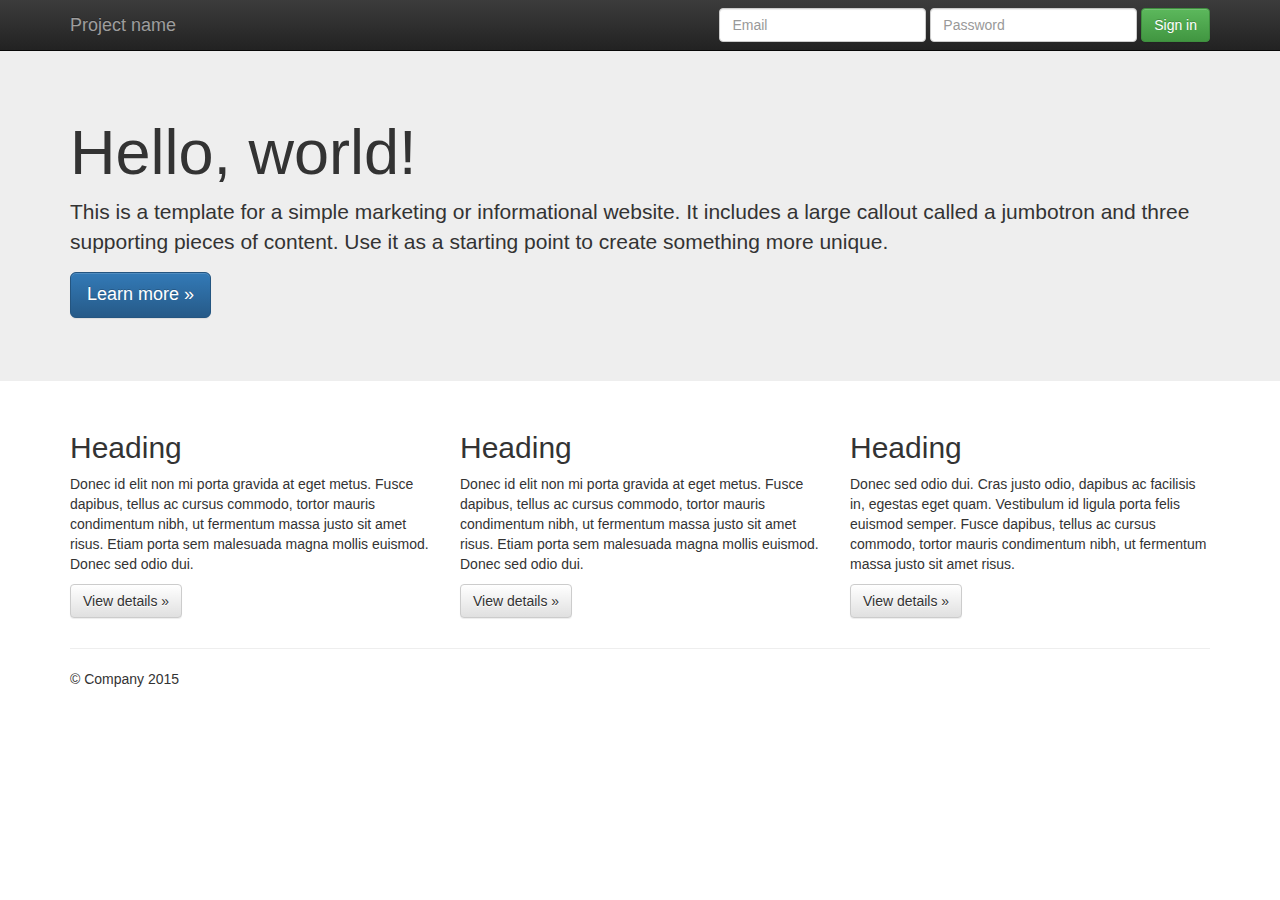
==== index.html @ 3c91d582 "Initialized the blog application" ====
<!doctype html>
<!--[if lt IE 7]>      <html class="no-js lt-ie9 lt-ie8 lt-ie7" lang=""> <![endif]-->
<!--[if IE 7]>         <html class="no-js lt-ie9 lt-ie8" lang=""> <![endif]-->
<!--[if IE 8]>         <html class="no-js lt-ie9" lang=""> <![endif]-->
<!--[if gt IE 8]><!--> <html class="no-js" lang=""> <!--<![endif]-->
    <head>
        <meta charset="utf-8">
        <meta http-equiv="X-UA-Compatible" content="IE=edge,chrome=1">
        <title></title>
        <meta name="description" content="">
        <meta name="viewport" content="width=device-width, initial-scale=1">
        <link rel="apple-touch-icon" href="apple-touch-icon.png">

        <link rel="stylesheet" href="css/bootstrap.min.css">
        <style>
            body {
                padding-top: 50px;
                padding-bottom: 20px;
            }
        </style>
        <link rel="stylesheet" href="css/bootstrap-theme.min.css">
        <link rel="stylesheet" href="css/main.css">

        <script src="js/vendor/modernizr-2.8.3-respond-1.4.2.min.js"></script>
    </head>
    <body>
        <!--[if lt IE 8]>
            <p class="browserupgrade">You are using an <strong>outdated</strong> browser. Please <a href="http://browsehappy.com/">upgrade your browser</a> to improve your experience.</p>
        <![endif]-->
    <nav class="navbar navbar-inverse navbar-fixed-top" role="navigation">
      <div class="container">
        <div class="navbar-header">
          <button type="button" class="navbar-toggle collapsed" data-toggle="collapse" data-target="#navbar" aria-expanded="false" aria-controls="navbar">
            <span class="sr-only">Toggle navigation</span>
            <span class="icon-bar"></span>
            <span class="icon-bar"></span>
            <span class="icon-bar"></span>
          </button>
          <a class="navbar-brand" href="#">Project name</a>
        </div>
        <div id="navbar" class="navbar-collapse collapse">
          <form class="navbar-form navbar-right" role="form">
            <div class="form-group">
              <input type="text" placeholder="Email" class="form-control">
            </div>
            <div class="form-group">
              <input type="password" placeholder="Password" class="form-control">
            </div>
            <button type="submit" class="btn btn-success">Sign in</button>
          </form>
        </div><!--/.navbar-collapse -->
      </div>
    </nav>

    <!-- Main jumbotron for a primary marketing message or call to action -->
    <div class="jumbotron">
      <div class="container">
        <h1>Hello, world!</h1>
        <p>This is a template for a simple marketing or informational website. It includes a large callout called a jumbotron and three supporting pieces of content. Use it as a starting point to create something more unique.</p>
        <p><a class="btn btn-primary btn-lg" href="#" role="button">Learn more &raquo;</a></p>
      </div>
    </div>

    <div class="container">
      <!-- Example row of columns -->
      <div class="row">
        <div class="col-md-4">
          <h2>Heading</h2>
          <p>Donec id elit non mi porta gravida at eget metus. Fusce dapibus, tellus ac cursus commodo, tortor mauris condimentum nibh, ut fermentum massa justo sit amet risus. Etiam porta sem malesuada magna mollis euismod. Donec sed odio dui. </p>
          <p><a class="btn btn-default" href="#" role="button">View details &raquo;</a></p>
        </div>
        <div class="col-md-4">
          <h2>Heading</h2>
          <p>Donec id elit non mi porta gravida at eget metus. Fusce dapibus, tellus ac cursus commodo, tortor mauris condimentum nibh, ut fermentum massa justo sit amet risus. Etiam porta sem malesuada magna mollis euismod. Donec sed odio dui. </p>
          <p><a class="btn btn-default" href="#" role="button">View details &raquo;</a></p>
       </div>
        <div class="col-md-4">
          <h2>Heading</h2>
          <p>Donec sed odio dui. Cras justo odio, dapibus ac facilisis in, egestas eget quam. Vestibulum id ligula porta felis euismod semper. Fusce dapibus, tellus ac cursus commodo, tortor mauris condimentum nibh, ut fermentum massa justo sit amet risus.</p>
          <p><a class="btn btn-default" href="#" role="button">View details &raquo;</a></p>
        </div>
      </div>

      <hr>

      <footer>
        <p>&copy; Company 2015</p>
      </footer>
    </div> <!-- /container -->        <script src="//ajax.googleapis.com/ajax/libs/jquery/1.11.2/jquery.min.js"></script>
        <script>window.jQuery || document.write('<script src="js/vendor/jquery-1.11.2.min.js"><\/script>')</script>

        <script src="js/vendor/bootstrap.min.js"></script>

        <script src="js/main.js"></script>

        <!-- Google Analytics: change UA-XXXXX-X to be your site's ID. -->
        <script>
            (function(b,o,i,l,e,r){b.GoogleAnalyticsObject=l;b[l]||(b[l]=
            function(){(b[l].q=b[l].q||[]).push(arguments)});b[l].l=+new Date;
            e=o.createElement(i);r=o.getElementsByTagName(i)[0];
            e.src='//www.google-analytics.com/analytics.js';
            r.parentNode.insertBefore(e,r)}(window,document,'script','ga'));
            ga('create','UA-XXXXX-X','auto');ga('send','pageview');
        </script>
    </body>
</html>
---- css/main.css ----
/* ==========================================================================
   Author's custom styles
   ========================================================================== */
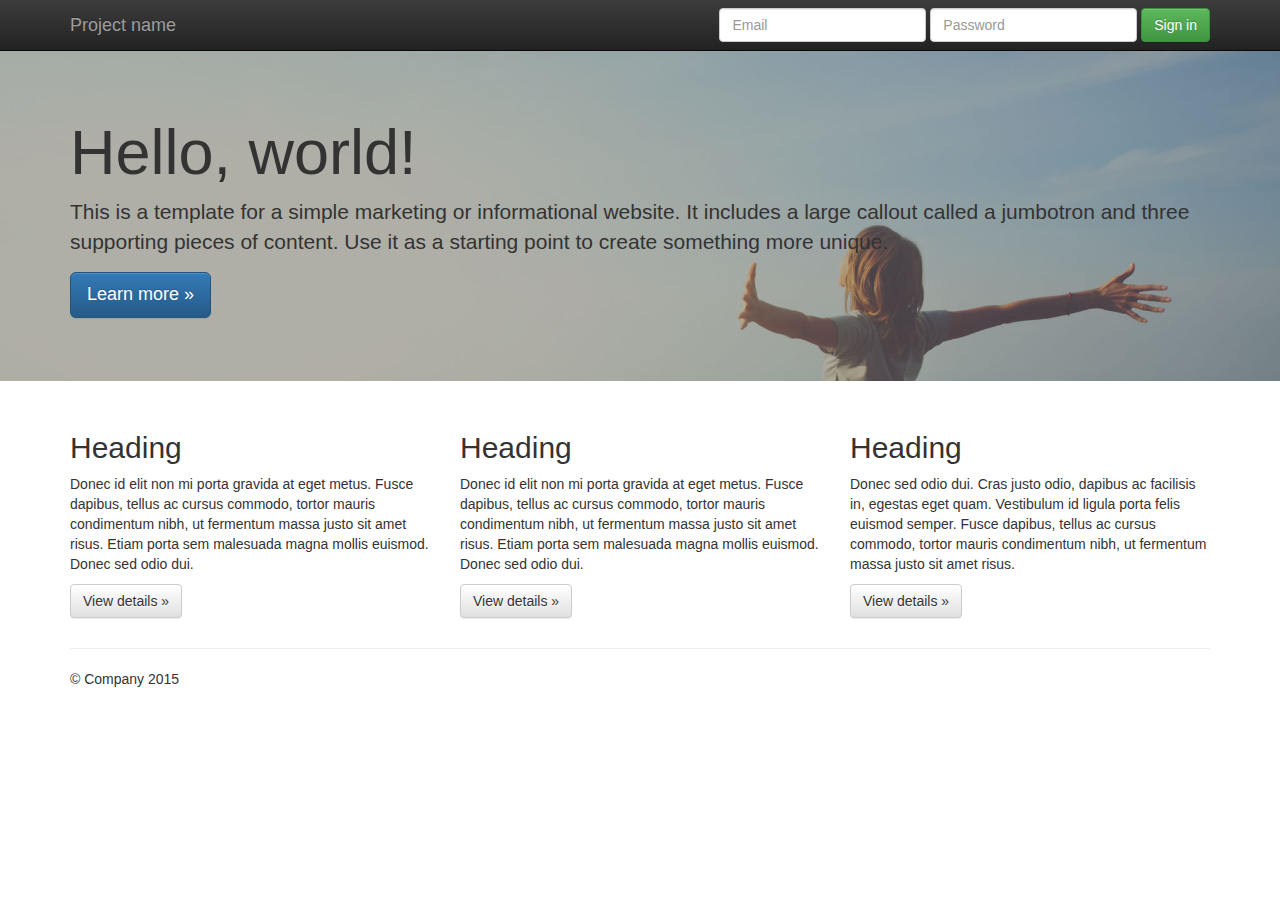
==== commit ee145dff: "Adding backgound cover for the jumbotron" ====
--- a/index.html
+++ b/index.html
@@ -3,104 +3,91 @@
 <!--[if IE 7]>         <html class="no-js lt-ie9 lt-ie8" lang=""> <![endif]-->
 <!--[if IE 8]>         <html class="no-js lt-ie9" lang=""> <![endif]-->
 <!--[if gt IE 8]><!--> <html class="no-js" lang=""> <!--<![endif]-->
-    <head>
-        <meta charset="utf-8">
-        <meta http-equiv="X-UA-Compatible" content="IE=edge,chrome=1">
-        <title></title>
-        <meta name="description" content="">
-        <meta name="viewport" content="width=device-width, initial-scale=1">
-        <link rel="apple-touch-icon" href="apple-touch-icon.png">
+  <head>
+      <meta charset="utf-8">
+      <meta http-equiv="X-UA-Compatible" content="IE=edge,chrome=1">
+      <title></title>
+      <meta name="description" content="">
+      <meta name="viewport" content="width=device-width, initial-scale=1">
+      <link rel="apple-touch-icon" href="apple-touch-icon.png">
 
-        <link rel="stylesheet" href="css/bootstrap.min.css">
-        <style>
-            body {
-                padding-top: 50px;
-                padding-bottom: 20px;
-            }
-        </style>
-        <link rel="stylesheet" href="css/bootstrap-theme.min.css">
-        <link rel="stylesheet" href="css/main.css">
+      <link rel="stylesheet" href="css/bootstrap.min.css">
+      <link rel="stylesheet" href="css/bootstrap-theme.min.css">
+      <link rel="stylesheet" href="css/main.css">
+      <link rel="stylesheet" href="css/base.css">
 
-        <script src="js/vendor/modernizr-2.8.3-respond-1.4.2.min.js"></script>
-    </head>
-    <body>
-        <!--[if lt IE 8]>
-            <p class="browserupgrade">You are using an <strong>outdated</strong> browser. Please <a href="http://browsehappy.com/">upgrade your browser</a> to improve your experience.</p>
-        <![endif]-->
-    <nav class="navbar navbar-inverse navbar-fixed-top" role="navigation">
-      <div class="container">
-        <div class="navbar-header">
-          <button type="button" class="navbar-toggle collapsed" data-toggle="collapse" data-target="#navbar" aria-expanded="false" aria-controls="navbar">
-            <span class="sr-only">Toggle navigation</span>
-            <span class="icon-bar"></span>
-            <span class="icon-bar"></span>
-            <span class="icon-bar"></span>
-          </button>
-          <a class="navbar-brand" href="#">Project name</a>
-        </div>
-        <div id="navbar" class="navbar-collapse collapse">
-          <form class="navbar-form navbar-right" role="form">
-            <div class="form-group">
-              <input type="text" placeholder="Email" class="form-control">
-            </div>
-            <div class="form-group">
-              <input type="password" placeholder="Password" class="form-control">
-            </div>
-            <button type="submit" class="btn btn-success">Sign in</button>
-          </form>
-        </div><!--/.navbar-collapse -->
+      <script src="js/vendor/modernizr-2.8.3-respond-1.4.2.min.js"></script>
+  </head>
+  <body>
+      <!--[if lt IE 8]>
+          <p class="browserupgrade">You are using an <strong>outdated</strong> browser. Please <a href="http://browsehappy.com/">upgrade your browser</a> to improve your experience.</p>
+      <![endif]-->
+
+  <!-- Main jumbotron for a primary marketing message or call to action -->
+  <div class="jumbotron">
+    <div class="container">
+      <h1>Hello, world!</h1>
+      <p>This is a template for a simple marketing or informational website. It includes a large callout called a jumbotron and three supporting pieces of content. Use it as a starting point to create something more unique.</p>
+      <p><a class="btn btn-primary btn-lg" href="#" role="button">Learn more &raquo;</a></p>
+    </div>
+  </div>    
+
+  <nav class="navbar navbar-inverse navbar-fixed-top" role="navigation">
+    <div class="container">
+      <div class="navbar-header">
+        <button type="button" class="navbar-toggle collapsed" data-toggle="collapse" data-target="#navbar" aria-expanded="false" aria-controls="navbar">
+          <span class="sr-only">Toggle navigation</span>
+          <span class="icon-bar">HERE</span>
+          <span class="icon-bar"></span>
+          <span class="icon-bar"></span>
+        </button>
+        <a class="navbar-brand" href="#">Project name</a>
       </div>
-    </nav>
+      <div id="navbar" class="navbar-collapse collapse">
+        <form class="navbar-form navbar-right" role="form">
+          <div class="form-group">
+            <input type="text" placeholder="Email" class="form-control">
+          </div>
+          <div class="form-group">
+            <input type="password" placeholder="Password" class="form-control">
+          </div>
+          <button type="submit" class="btn btn-success">Sign in</button>
+        </form>
+      </div><!--/.navbar-collapse -->
+    </div>
+  </nav>
 
-    <!-- Main jumbotron for a primary marketing message or call to action -->
-    <div class="jumbotron">
-      <div class="container">
-        <h1>Hello, world!</h1>
-        <p>This is a template for a simple marketing or informational website. It includes a large callout called a jumbotron and three supporting pieces of content. Use it as a starting point to create something more unique.</p>
-        <p><a class="btn btn-primary btn-lg" href="#" role="button">Learn more &raquo;</a></p>
+  <div class="container">
+    <!-- Example row of columns -->
+    <div class="row">
+      <div class="col-md-4">
+        <h2>Heading</h2>
+        <p>Donec id elit non mi porta gravida at eget metus. Fusce dapibus, tellus ac cursus commodo, tortor mauris condimentum nibh, ut fermentum massa justo sit amet risus. Etiam porta sem malesuada magna mollis euismod. Donec sed odio dui. </p>
+        <p><a class="btn btn-default" href="#" role="button">View details &raquo;</a></p>
+      </div>
+      <div class="col-md-4">
+        <h2>Heading</h2>
+        <p>Donec id elit non mi porta gravida at eget metus. Fusce dapibus, tellus ac cursus commodo, tortor mauris condimentum nibh, ut fermentum massa justo sit amet risus. Etiam porta sem malesuada magna mollis euismod. Donec sed odio dui. </p>
+        <p><a class="btn btn-default" href="#" role="button">View details &raquo;</a></p>
+     </div>
+      <div class="col-md-4">
+        <h2>Heading</h2>
+        <p>Donec sed odio dui. Cras justo odio, dapibus ac facilisis in, egestas eget quam. Vestibulum id ligula porta felis euismod semper. Fusce dapibus, tellus ac cursus commodo, tortor mauris condimentum nibh, ut fermentum massa justo sit amet risus.</p>
+        <p><a class="btn btn-default" href="#" role="button">View details &raquo;</a></p>
       </div>
     </div>
 
-    <div class="container">
-      <!-- Example row of columns -->
-      <div class="row">
-        <div class="col-md-4">
-          <h2>Heading</h2>
-          <p>Donec id elit non mi porta gravida at eget metus. Fusce dapibus, tellus ac cursus commodo, tortor mauris condimentum nibh, ut fermentum massa justo sit amet risus. Etiam porta sem malesuada magna mollis euismod. Donec sed odio dui. </p>
-          <p><a class="btn btn-default" href="#" role="button">View details &raquo;</a></p>
-        </div>
-        <div class="col-md-4">
-          <h2>Heading</h2>
-          <p>Donec id elit non mi porta gravida at eget metus. Fusce dapibus, tellus ac cursus commodo, tortor mauris condimentum nibh, ut fermentum massa justo sit amet risus. Etiam porta sem malesuada magna mollis euismod. Donec sed odio dui. </p>
-          <p><a class="btn btn-default" href="#" role="button">View details &raquo;</a></p>
-       </div>
-        <div class="col-md-4">
-          <h2>Heading</h2>
-          <p>Donec sed odio dui. Cras justo odio, dapibus ac facilisis in, egestas eget quam. Vestibulum id ligula porta felis euismod semper. Fusce dapibus, tellus ac cursus commodo, tortor mauris condimentum nibh, ut fermentum massa justo sit amet risus.</p>
-          <p><a class="btn btn-default" href="#" role="button">View details &raquo;</a></p>
-        </div>
-      </div>
+    <hr>
 
-      <hr>
+    <footer>
+      <p>&copy; Company 2015</p>
+    </footer>
+  </div> <!-- /container -->    
 
-      <footer>
-        <p>&copy; Company 2015</p>
-      </footer>
-    </div> <!-- /container -->        <script src="//ajax.googleapis.com/ajax/libs/jquery/1.11.2/jquery.min.js"></script>
-        <script>window.jQuery || document.write('<script src="js/vendor/jquery-1.11.2.min.js"><\/script>')</script>
+  <script src="//ajax.googleapis.com/ajax/libs/jquery/1.11.2/jquery.min.js"></script>
+  <script>window.jQuery || document.write('<script src="js/vendor/jquery-1.11.2.min.js"><\/script>')</script>
+  <script src="js/vendor/bootstrap.min.js"></script>
+  <script src="js/main.js"></script>
 
-        <script src="js/vendor/bootstrap.min.js"></script>
-
-        <script src="js/main.js"></script>
-
-        <!-- Google Analytics: change UA-XXXXX-X to be your site's ID. -->
-        <script>
-            (function(b,o,i,l,e,r){b.GoogleAnalyticsObject=l;b[l]||(b[l]=
-            function(){(b[l].q=b[l].q||[]).push(arguments)});b[l].l=+new Date;
-            e=o.createElement(i);r=o.getElementsByTagName(i)[0];
-            e.src='//www.google-analytics.com/analytics.js';
-            r.parentNode.insertBefore(e,r)}(window,document,'script','ga'));
-            ga('create','UA-XXXXX-X','auto');ga('send','pageview');
-        </script>
-    </body>
+  </body>
 </html>
--- a/css/main.css
+++ b/css/main.css
@@ -3,6 +3,11 @@
 /* ==========================================================================
    Author's custom styles
    ========================================================================== */
+
+.jumbotron {
+	background-image: url('../img/jumbotron-bg.jpg');
+	background-size: cover;
+}
 
 
 
@@ -18,5 +23,3 @@
 
 
 
-
-
--- a/css/base.css
+++ b/css/base.css
@@ -0,0 +1,4 @@
+body {
+  padding-top: 50px;
+  padding-bottom: 20px;
+}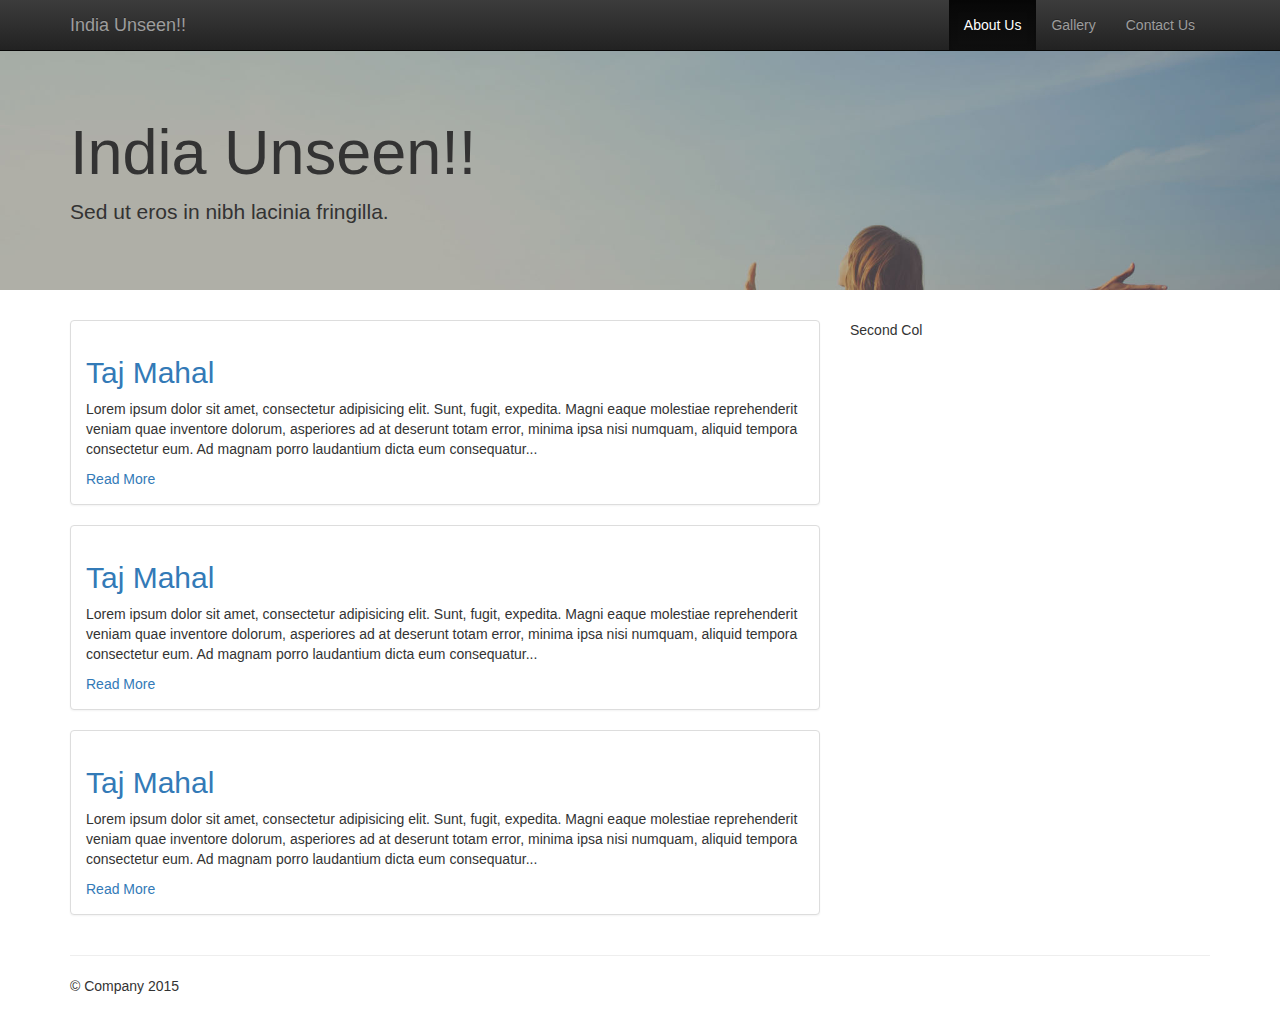
==== commit f25b58e1: "Adding Articles" ====
--- a/index.html
+++ b/index.html
@@ -5,8 +5,8 @@
 <!--[if gt IE 8]><!--> <html class="no-js" lang=""> <!--<![endif]-->
   <head>
       <meta charset="utf-8">
-      <meta http-equiv="X-UA-Compatible" content="IE=edge,chrome=1">
-      <title></title>
+      <meta http-equiv="X-UA-Compatible" content="IE=edge">
+      <title>India Unseen!!</title>
       <meta name="description" content="">
       <meta name="viewport" content="width=device-width, initial-scale=1">
       <link rel="apple-touch-icon" href="apple-touch-icon.png">
@@ -24,13 +24,14 @@
       <![endif]-->
 
   <!-- Main jumbotron for a primary marketing message or call to action -->
-  <div class="jumbotron">
-    <div class="container">
-      <h1>Hello, world!</h1>
-      <p>This is a template for a simple marketing or informational website. It includes a large callout called a jumbotron and three supporting pieces of content. Use it as a starting point to create something more unique.</p>
-      <p><a class="btn btn-primary btn-lg" href="#" role="button">Learn more &raquo;</a></p>
-    </div>
-  </div>    
+  <header>
+      <div class="jumbotron">
+        <div class="container">
+          <h1>India Unseen!!</h1>
+          <p>Sed ut eros in nibh lacinia fringilla.</p>
+        </div>
+      </div>  
+  </header>
 
   <nav class="navbar navbar-inverse navbar-fixed-top" role="navigation">
     <div class="container">
@@ -41,25 +42,29 @@
           <span class="icon-bar"></span>
           <span class="icon-bar"></span>
         </button>
-        <a class="navbar-brand" href="#">Project name</a>
+        <a class="navbar-brand" href="#">India Unseen!!</a>
       </div>
-      <div id="navbar" class="navbar-collapse collapse">
-        <form class="navbar-form navbar-right" role="form">
-          <div class="form-group">
-            <input type="text" placeholder="Email" class="form-control">
-          </div>
-          <div class="form-group">
-            <input type="password" placeholder="Password" class="form-control">
-          </div>
-          <button type="submit" class="btn btn-success">Sign in</button>
-        </form>
+      <div id="navbar" class="navbar-collapse collapse navbar-right">
+        <ul class="nav navbar-nav">
+          <li class="active"><a href="#">About Us <span class="sr-only">(current)</span></a></li>
+          <li><a href="#">Gallery</a></li>
+          <li><a href="#">Contact Us</a></li>
+        </ul>
       </div><!--/.navbar-collapse -->
     </div>
   </nav>
+<!--
+<form class="navbar-form navbar-right" role="form">
+          <div class="form-group">
+            <input type="text" placeholder="Email" class="form-control input-sm">
+          </div>
+          <div class="form-group">
+            <input type="password" placeholder="Password" class="form-control input-sm">
+          </div>
+          <button type="submit" class="btn btn-success btn-sm">Sign in</button>
+        </form>
 
-  <div class="container">
-    <!-- Example row of columns -->
-    <div class="row">
+        <div class="row">
       <div class="col-md-4">
         <h2>Heading</h2>
         <p>Donec id elit non mi porta gravida at eget metus. Fusce dapibus, tellus ac cursus commodo, tortor mauris condimentum nibh, ut fermentum massa justo sit amet risus. Etiam porta sem malesuada magna mollis euismod. Donec sed odio dui. </p>
@@ -76,6 +81,64 @@
         <p><a class="btn btn-default" href="#" role="button">View details &raquo;</a></p>
       </div>
     </div>
+-->
+
+  <div class="container">
+    <div class="row">
+      <div class="col-md-8">
+        <section>
+          <div class="panel panel-default">
+            <div class="panel-body">
+               <article>
+                <header>
+                  <h2>Taj Mahal</h2>
+                </header>
+                <div class="excerpt">
+                  <p>Lorem ipsum dolor sit amet, consectetur adipisicing elit. Sunt, fugit, expedita. Magni eaque molestiae reprehenderit veniam quae inventore dolorum, asperiores ad at deserunt totam error, minima ipsa nisi numquam, aliquid tempora consectetur eum. Ad magnam porro laudantium dicta eum consequatur...</p>
+                </div>
+                <footer>
+                  <a href="#">Read More</a>
+                </footer>
+              </article>
+            </div>
+          </div>
+          
+          <div class="panel panel-default">
+            <div class="panel-body">
+               <article>
+                <header>
+                  <h2>Taj Mahal</h2>
+                </header>
+                <div class="excerpt">
+                  <p>Lorem ipsum dolor sit amet, consectetur adipisicing elit. Sunt, fugit, expedita. Magni eaque molestiae reprehenderit veniam quae inventore dolorum, asperiores ad at deserunt totam error, minima ipsa nisi numquam, aliquid tempora consectetur eum. Ad magnam porro laudantium dicta eum consequatur...</p>
+                </div>
+                <footer>
+                  <a href="#">Read More</a>
+                </footer>
+              </article>
+            </div>
+          </div>
+          
+          <div class="panel panel-default">
+            <div class="panel-body">
+               <article>
+                <header>
+                  <h2>Taj Mahal</h2>
+                </header>
+                <div class="excerpt">
+                  <p>Lorem ipsum dolor sit amet, consectetur adipisicing elit. Sunt, fugit, expedita. Magni eaque molestiae reprehenderit veniam quae inventore dolorum, asperiores ad at deserunt totam error, minima ipsa nisi numquam, aliquid tempora consectetur eum. Ad magnam porro laudantium dicta eum consequatur...</p>
+                </div>
+                <footer>
+                  <a href="#">Read More</a>
+                </footer>
+              </article>
+            </div>
+          </div>
+        
+        </section>
+      </div>
+      <div class="col-md-4">Second Col</div>
+    </div>
 
     <hr>
 
--- a/css/main.css
+++ b/css/main.css
@@ -20,6 +20,3 @@
 
 
 
-
-
-
--- a/css/base.css
+++ b/css/base.css
@@ -1,4 +1,12 @@
 body {
   padding-top: 50px;
   padding-bottom: 20px;
+}
+
+h2 {
+	color: #337ab7;
+}
+
+a {
+	outline: none !important;
 }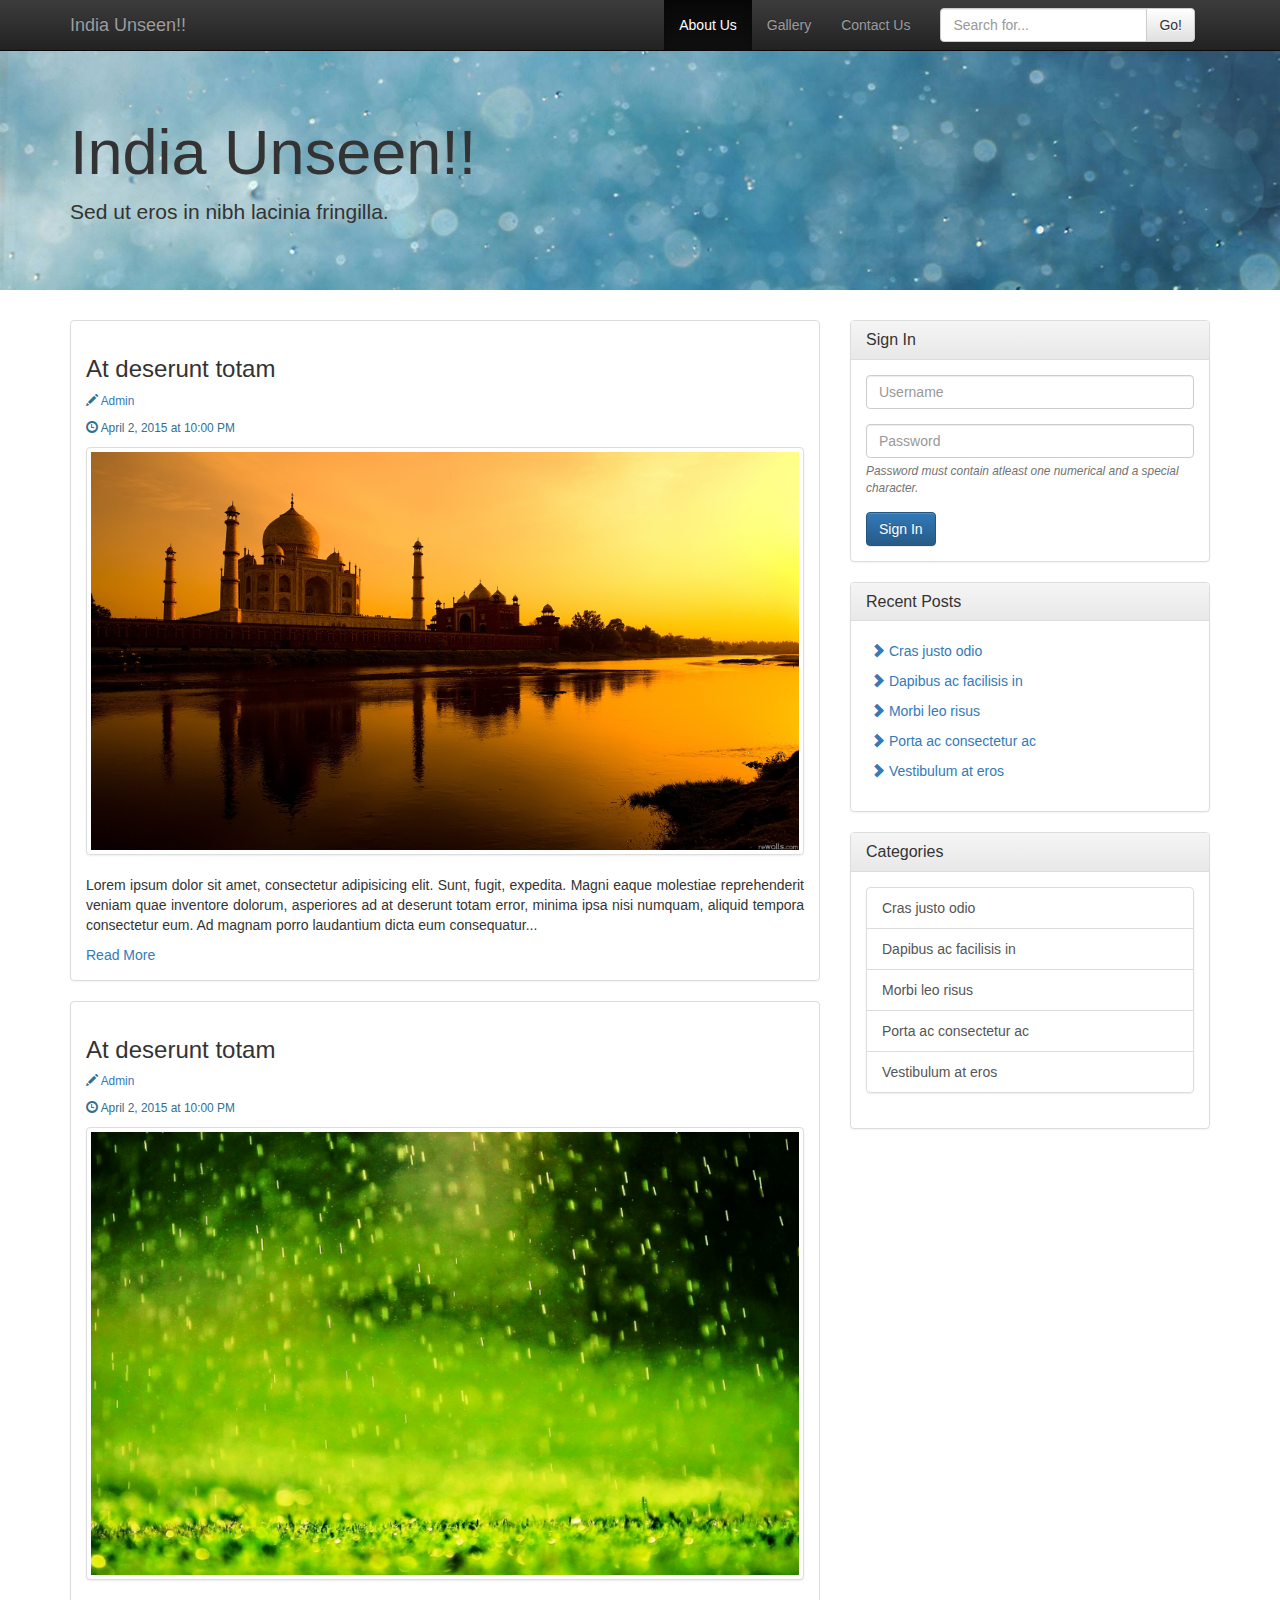
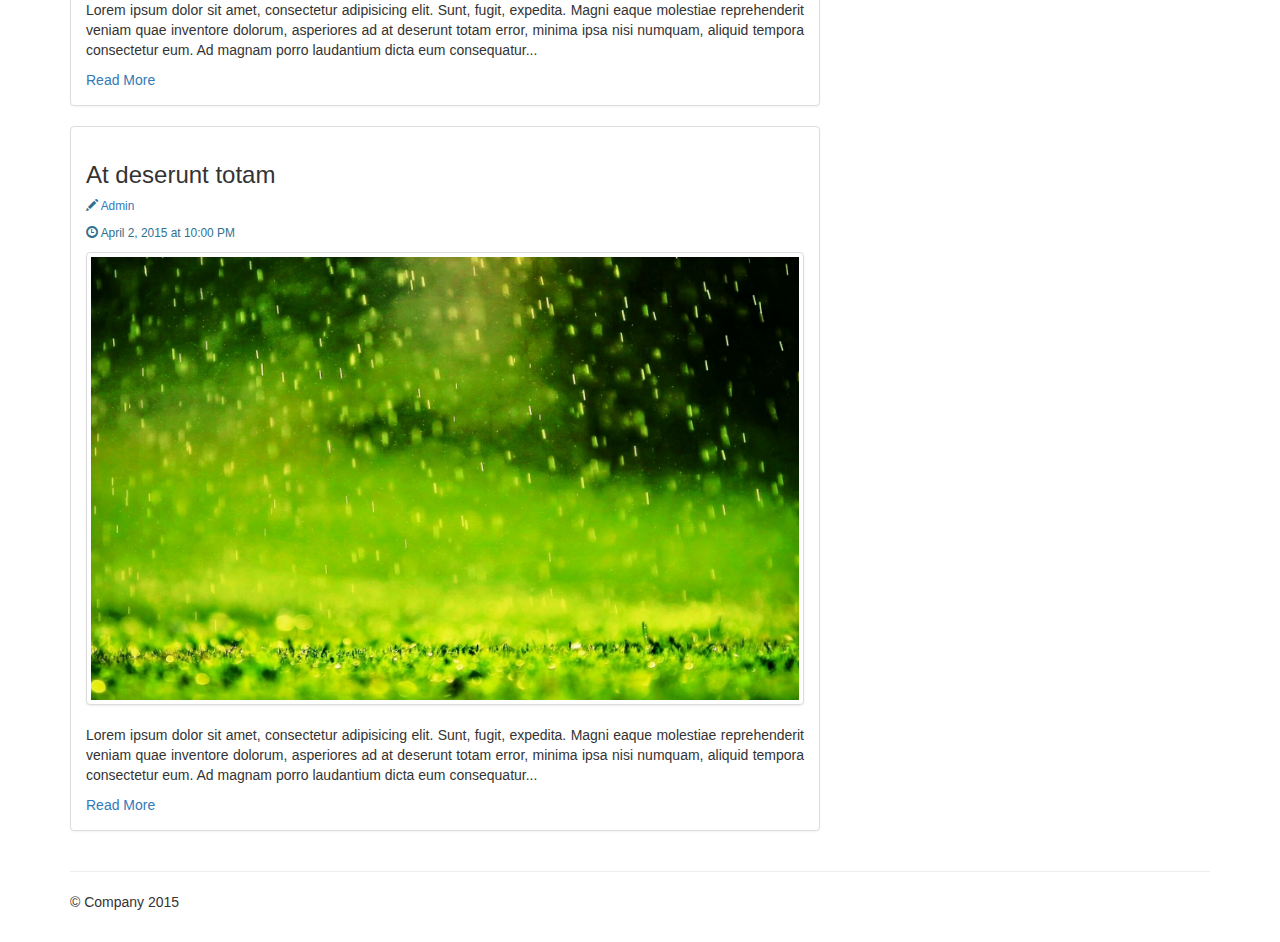
==== commit 801d367b: "Adding the Login Form" ====
--- a/index.html
+++ b/index.html
@@ -50,50 +50,35 @@
           <li><a href="#">Gallery</a></li>
           <li><a href="#">Contact Us</a></li>
         </ul>
+        <form class="navbar-form navbar-left" role="search">
+          <div class="input-group">
+            <input type="text" class="form-control" placeholder="Search for...">
+            <span class="input-group-btn">
+              <button class="btn btn-default" type="button">Go!</button>
+            </span>
+          </div>
+        </form>
       </div><!--/.navbar-collapse -->
     </div>
   </nav>
-<!--
-<form class="navbar-form navbar-right" role="form">
-          <div class="form-group">
-            <input type="text" placeholder="Email" class="form-control input-sm">
-          </div>
-          <div class="form-group">
-            <input type="password" placeholder="Password" class="form-control input-sm">
-          </div>
-          <button type="submit" class="btn btn-success btn-sm">Sign in</button>
-        </form>
-
-        <div class="row">
-      <div class="col-md-4">
-        <h2>Heading</h2>
-        <p>Donec id elit non mi porta gravida at eget metus. Fusce dapibus, tellus ac cursus commodo, tortor mauris condimentum nibh, ut fermentum massa justo sit amet risus. Etiam porta sem malesuada magna mollis euismod. Donec sed odio dui. </p>
-        <p><a class="btn btn-default" href="#" role="button">View details &raquo;</a></p>
-      </div>
-      <div class="col-md-4">
-        <h2>Heading</h2>
-        <p>Donec id elit non mi porta gravida at eget metus. Fusce dapibus, tellus ac cursus commodo, tortor mauris condimentum nibh, ut fermentum massa justo sit amet risus. Etiam porta sem malesuada magna mollis euismod. Donec sed odio dui. </p>
-        <p><a class="btn btn-default" href="#" role="button">View details &raquo;</a></p>
-     </div>
-      <div class="col-md-4">
-        <h2>Heading</h2>
-        <p>Donec sed odio dui. Cras justo odio, dapibus ac facilisis in, egestas eget quam. Vestibulum id ligula porta felis euismod semper. Fusce dapibus, tellus ac cursus commodo, tortor mauris condimentum nibh, ut fermentum massa justo sit amet risus.</p>
-        <p><a class="btn btn-default" href="#" role="button">View details &raquo;</a></p>
-      </div>
-    </div>
--->
 
   <div class="container">
     <div class="row">
       <div class="col-md-8">
         <section>
+
           <div class="panel panel-default">
             <div class="panel-body">
                <article>
                 <header>
-                  <h2>Taj Mahal</h2>
+                  <h3>At deserunt totam</h3>
+                  <p class="text-info small"><span class="glyphicon glyphicon-pencil"></span>  <a href="admin_listing.html">Admin</a></p>
+                  <p class="text-info small"><span class="glyphicon glyphicon-time"></span> April 2, 2015 at 10:00 PM</p>
                 </header>
-                <div class="excerpt">
+                <div class="thumbnail">
+                  <img src="img/taj-mahal.jpg" alt="At deserunt totam" />
+                </div>
+                <div class="excerpt text-justify">
                   <p>Lorem ipsum dolor sit amet, consectetur adipisicing elit. Sunt, fugit, expedita. Magni eaque molestiae reprehenderit veniam quae inventore dolorum, asperiores ad at deserunt totam error, minima ipsa nisi numquam, aliquid tempora consectetur eum. Ad magnam porro laudantium dicta eum consequatur...</p>
                 </div>
                 <footer>
@@ -107,9 +92,14 @@
             <div class="panel-body">
                <article>
                 <header>
-                  <h2>Taj Mahal</h2>
+                  <h3>At deserunt totam</h3>
+                  <p class="text-info small"><span class="glyphicon glyphicon-pencil"></span>  <a href="admin_listing.html">Admin</a></p>
+                  <p class="text-info small"><span class="glyphicon glyphicon-time"></span> April 2, 2015 at 10:00 PM</p>
                 </header>
-                <div class="excerpt">
+                <div class="thumbnail">
+                  <img src="img/green-bg.jpg" alt="At deserunt totam" />
+                </div>
+                <div class="excerpt text-justify">
                   <p>Lorem ipsum dolor sit amet, consectetur adipisicing elit. Sunt, fugit, expedita. Magni eaque molestiae reprehenderit veniam quae inventore dolorum, asperiores ad at deserunt totam error, minima ipsa nisi numquam, aliquid tempora consectetur eum. Ad magnam porro laudantium dicta eum consequatur...</p>
                 </div>
                 <footer>
@@ -123,9 +113,14 @@
             <div class="panel-body">
                <article>
                 <header>
-                  <h2>Taj Mahal</h2>
+                  <h3>At deserunt totam</h3>
+                  <p class="text-info small"><span class="glyphicon glyphicon-pencil"></span>  <a href="admin_listing.html">Admin</a></p>
+                  <p class="text-info small"><span class="glyphicon glyphicon-time"></span> April 2, 2015 at 10:00 PM</p>
                 </header>
-                <div class="excerpt">
+                <div class="thumbnail">
+                  <img src="img/green-bg.jpg" alt="At deserunt totam" />
+                </div>
+                <div class="excerpt text-justify">
                   <p>Lorem ipsum dolor sit amet, consectetur adipisicing elit. Sunt, fugit, expedita. Magni eaque molestiae reprehenderit veniam quae inventore dolorum, asperiores ad at deserunt totam error, minima ipsa nisi numquam, aliquid tempora consectetur eum. Ad magnam porro laudantium dicta eum consequatur...</p>
                 </div>
                 <footer>
@@ -137,8 +132,58 @@
         
         </section>
       </div>
-      <div class="col-md-4">Second Col</div>
-    </div>
+      <div class="col-md-4">
+
+        <div class="panel panel-default">
+          <div class="panel-heading">
+            <h3 class="panel-title">Sign In</h3>
+          </div>
+          <div class="panel-body">
+            <form action="#" class="" role="form">
+              <div class="form-group">
+                <input type="text" class="form-control" placeholder="Username">
+              </div> <!-- end form-group -->
+              <div class="form-group">
+                <input type="password" class="form-control" placeholder="Password">
+                <p class="help-block small"><em>Password must contain atleast one numerical and a special character.</em></p>
+              </div> <!-- end form-group -->
+              <button type="submit" class="btn btn-primary">Sign In</button>
+            </form>
+          </div>
+        </div>
+
+        <div class="panel panel-default">
+          <div class="panel-heading">
+            <h3 class="panel-title">Recent Posts</h3>
+          </div>
+          <div class="panel-body">
+            <ul class="list-unstyled">
+              <li class="list-item-padded"><a href="#" ><span class="glyphicon glyphicon-chevron-right"></span>   Cras justo odio</a></li>
+              <li class="list-item-padded"><a href="#" ><span class="glyphicon glyphicon-chevron-right"></span>   Dapibus ac facilisis in</a></li>
+              <li class="list-item-padded"><a href="#" ><span class="glyphicon glyphicon-chevron-right"></span>   Morbi leo risus</a></li>
+              <li class="list-item-padded"><a href="#" ><span class="glyphicon glyphicon-chevron-right"></span>   Porta ac consectetur ac</a></li>
+              <li class="list-item-padded"><a href="#" ><span class="glyphicon glyphicon-chevron-right"></span>   Vestibulum at eros</a></li>
+            </ul>
+          </div>
+        </div>
+
+        <div class="panel panel-default">
+          <div class="panel-heading">
+            <h3 class="panel-title">Categories</h3>
+          </div>
+          <div class="panel-body">
+            <div class="list-group">
+              <a href="#" class="list-group-item">Cras justo odio</a>
+              <a href="#" class="list-group-item">Dapibus ac facilisis in</a>
+              <a href="#" class="list-group-item">Morbi leo risus</a>
+              <a href="#" class="list-group-item">Porta ac consectetur ac</a>
+              <a href="#" class="list-group-item">Vestibulum at eros</a>
+            </div>
+          </div>
+        </div>
+
+      </div>
+    </div><!-- row -->
 
     <hr>
 
--- a/css/main.css
+++ b/css/main.css
@@ -5,8 +5,12 @@
    ========================================================================== */
 
 .jumbotron {
-	background-image: url('../img/jumbotron-bg.jpg');
+	background-image: url('../img/blue-bg.jpg');
 	background-size: cover;
+}
+
+.list-item-padded {
+	padding: 5px;
 }
 
 
@@ -18,5 +22,3 @@
 
 
 
-
-
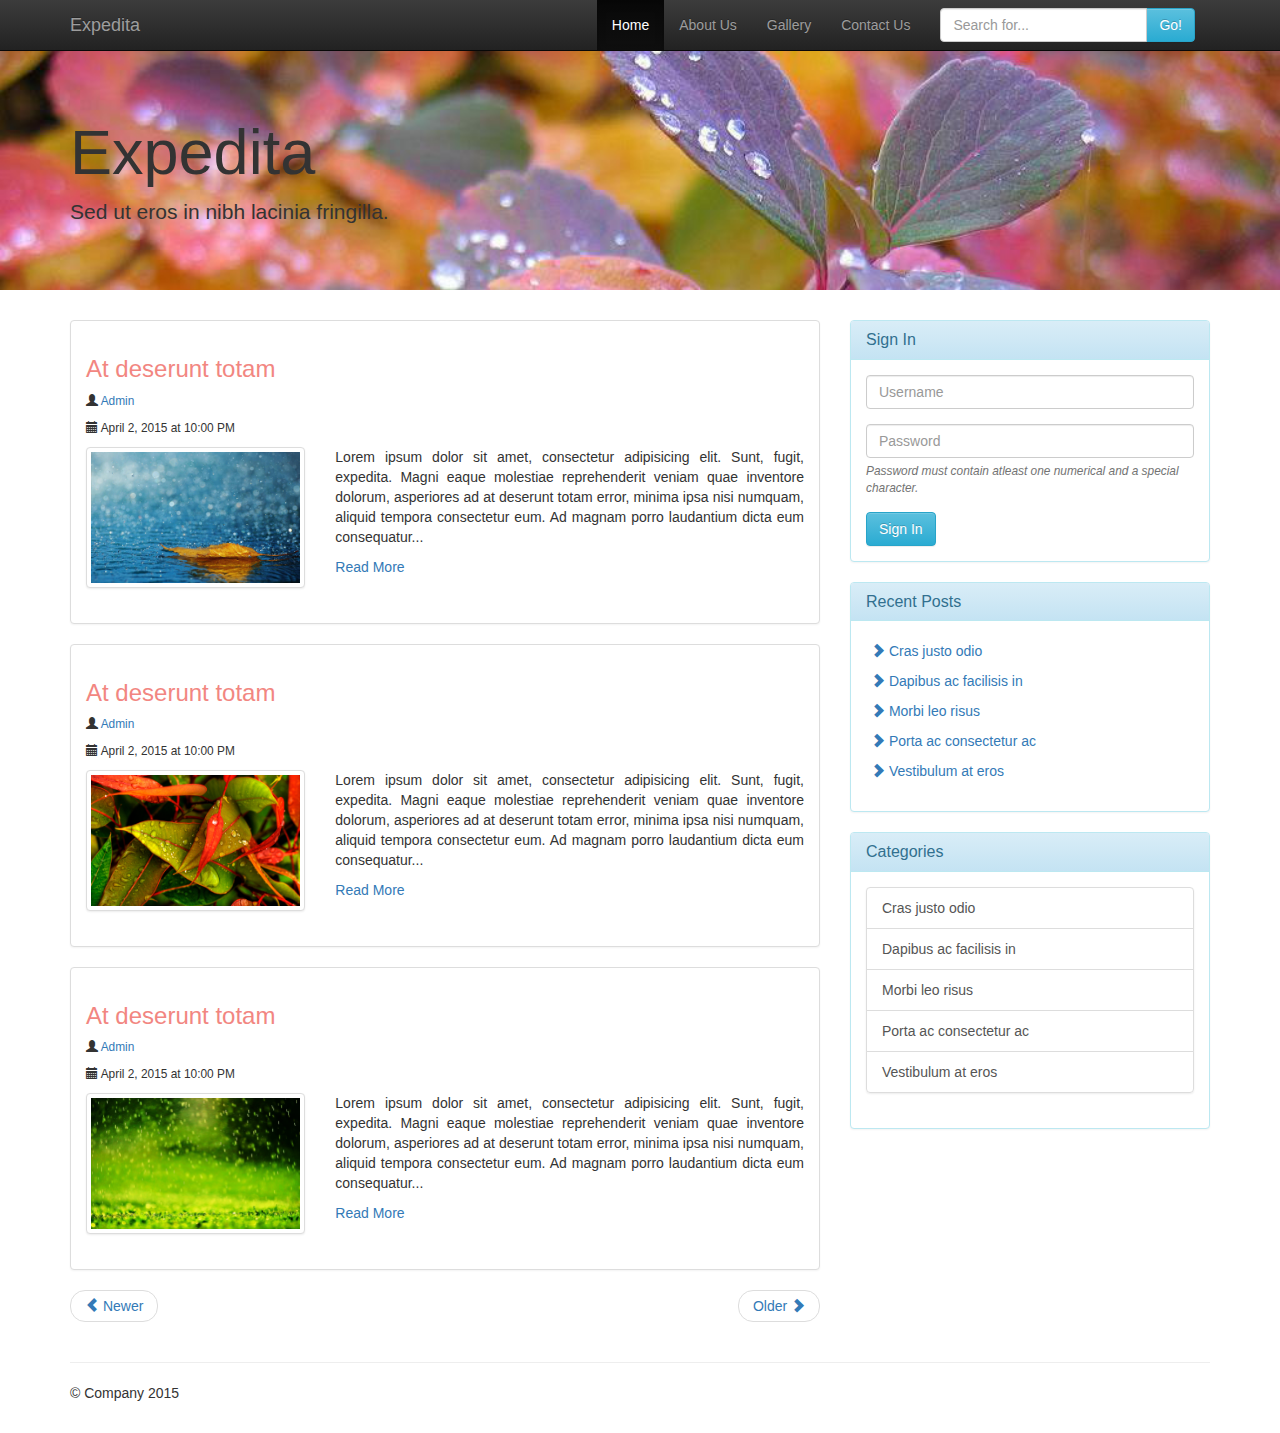
==== commit 382604a2: "CSS changes" ====
--- a/index.html
+++ b/index.html
@@ -6,7 +6,7 @@
   <head>
       <meta charset="utf-8">
       <meta http-equiv="X-UA-Compatible" content="IE=edge">
-      <title>India Unseen!!</title>
+      <title>Expedita</title>
       <meta name="description" content="">
       <meta name="viewport" content="width=device-width, initial-scale=1">
       <link rel="apple-touch-icon" href="apple-touch-icon.png">
@@ -27,7 +27,7 @@
   <header>
       <div class="jumbotron">
         <div class="container">
-          <h1>India Unseen!!</h1>
+          <h1>Expedita</h1>
           <p>Sed ut eros in nibh lacinia fringilla.</p>
         </div>
       </div>  
@@ -42,11 +42,12 @@
           <span class="icon-bar"></span>
           <span class="icon-bar"></span>
         </button>
-        <a class="navbar-brand" href="#">India Unseen!!</a>
+        <a class="navbar-brand" href="#">Expedita</a>
       </div>
       <div id="navbar" class="navbar-collapse collapse navbar-right">
         <ul class="nav navbar-nav">
-          <li class="active"><a href="#">About Us <span class="sr-only">(current)</span></a></li>
+          <li class="active"><a href="index.html">Home <span class="sr-only">(current)</span></a></li>
+          <li><a href="#">About Us</a></li>
           <li><a href="#">Gallery</a></li>
           <li><a href="#">Contact Us</a></li>
         </ul>
@@ -54,7 +55,7 @@
           <div class="input-group">
             <input type="text" class="form-control" placeholder="Search for...">
             <span class="input-group-btn">
-              <button class="btn btn-default" type="button">Go!</button>
+              <button class="btn btn-info" type="button">Go!</button>
             </span>
           </div>
         </form>
@@ -72,17 +73,26 @@
                <article>
                 <header>
                   <h3>At deserunt totam</h3>
-                  <p class="text-info small"><span class="glyphicon glyphicon-pencil"></span>  <a href="admin_listing.html">Admin</a></p>
-                  <p class="text-info small"><span class="glyphicon glyphicon-time"></span> April 2, 2015 at 10:00 PM</p>
+                  <p class="text-default small"><span class="glyphicon glyphicon-user"></span>  <a href="admin_listing.html">Admin</a></p>
+                  <p class="text-default small"><span class="glyphicon glyphicon-calendar"></span> April 2, 2015 at 10:00 PM</p>
                 </header>
-                <div class="thumbnail">
-                  <img src="img/taj-mahal.jpg" alt="At deserunt totam" />
+
+                <div class="row">
+                  <div class="col-lg-4">
+                    <div class="thumbnail">
+                      <img src="img/img-2.jpg" alt="At deserunt totam" />
+                    </div>
+                  </div>
+                  <div class="col-lg-8">
+                    <div class="excerpt text-justify">
+                      <p>Lorem ipsum dolor sit amet, consectetur adipisicing elit. Sunt, fugit, expedita. Magni eaque molestiae reprehenderit veniam quae inventore dolorum, asperiores ad at deserunt totam error, minima ipsa nisi numquam, aliquid tempora consectetur eum. Ad magnam porro laudantium dicta eum consequatur...</p>
+                    </div>
+                    <a href="detail.html">Read More</a>
+                  </div>
                 </div>
-                <div class="excerpt text-justify">
-                  <p>Lorem ipsum dolor sit amet, consectetur adipisicing elit. Sunt, fugit, expedita. Magni eaque molestiae reprehenderit veniam quae inventore dolorum, asperiores ad at deserunt totam error, minima ipsa nisi numquam, aliquid tempora consectetur eum. Ad magnam porro laudantium dicta eum consequatur...</p>
-                </div>
+
                 <footer>
-                  <a href="#">Read More</a>
+                  
                 </footer>
               </article>
             </div>
@@ -93,17 +103,26 @@
                <article>
                 <header>
                   <h3>At deserunt totam</h3>
-                  <p class="text-info small"><span class="glyphicon glyphicon-pencil"></span>  <a href="admin_listing.html">Admin</a></p>
-                  <p class="text-info small"><span class="glyphicon glyphicon-time"></span> April 2, 2015 at 10:00 PM</p>
+                  <p class="text-default small"><span class="glyphicon glyphicon-user"></span>  <a href="admin_listing.html">Admin</a></p>
+                  <p class="text-default small"><span class="glyphicon glyphicon-calendar"></span> April 2, 2015 at 10:00 PM</p>
                 </header>
-                <div class="thumbnail">
-                  <img src="img/green-bg.jpg" alt="At deserunt totam" />
+
+                <div class="row">
+                  <div class="col-lg-4">
+                    <div class="thumbnail">
+                      <img src="img/img-1.jpg" alt="At deserunt totam" />
+                    </div>
+                  </div>
+                  <div class="col-lg-8">
+                    <div class="excerpt text-justify">
+                      <p>Lorem ipsum dolor sit amet, consectetur adipisicing elit. Sunt, fugit, expedita. Magni eaque molestiae reprehenderit veniam quae inventore dolorum, asperiores ad at deserunt totam error, minima ipsa nisi numquam, aliquid tempora consectetur eum. Ad magnam porro laudantium dicta eum consequatur...</p>
+                    </div>
+                    <a href="detail.html">Read More</a>
+                  </div>
                 </div>
-                <div class="excerpt text-justify">
-                  <p>Lorem ipsum dolor sit amet, consectetur adipisicing elit. Sunt, fugit, expedita. Magni eaque molestiae reprehenderit veniam quae inventore dolorum, asperiores ad at deserunt totam error, minima ipsa nisi numquam, aliquid tempora consectetur eum. Ad magnam porro laudantium dicta eum consequatur...</p>
-                </div>
+
                 <footer>
-                  <a href="#">Read More</a>
+
                 </footer>
               </article>
             </div>
@@ -114,27 +133,43 @@
                <article>
                 <header>
                   <h3>At deserunt totam</h3>
-                  <p class="text-info small"><span class="glyphicon glyphicon-pencil"></span>  <a href="admin_listing.html">Admin</a></p>
-                  <p class="text-info small"><span class="glyphicon glyphicon-time"></span> April 2, 2015 at 10:00 PM</p>
+                  <p class="text-default small"><span class="glyphicon glyphicon-user"></span>  <a href="admin_listing.html">Admin</a></p>
+                  <p class="text-default small"><span class="glyphicon glyphicon-calendar"></span> April 2, 2015 at 10:00 PM</p>
                 </header>
-                <div class="thumbnail">
-                  <img src="img/green-bg.jpg" alt="At deserunt totam" />
+
+                <div class="row">
+                  <div class="col-lg-4">
+                    <div class="thumbnail">
+                      <img src="img/img-3.jpg" alt="At deserunt totam" />
+                    </div>
+                  </div>
+                  <div class="col-lg-8">
+                    <div class="excerpt text-justify">
+                      <p>Lorem ipsum dolor sit amet, consectetur adipisicing elit. Sunt, fugit, expedita. Magni eaque molestiae reprehenderit veniam quae inventore dolorum, asperiores ad at deserunt totam error, minima ipsa nisi numquam, aliquid tempora consectetur eum. Ad magnam porro laudantium dicta eum consequatur...</p>
+                    </div>
+                    <a href="detail.html">Read More</a>
+                  </div>
                 </div>
-                <div class="excerpt text-justify">
-                  <p>Lorem ipsum dolor sit amet, consectetur adipisicing elit. Sunt, fugit, expedita. Magni eaque molestiae reprehenderit veniam quae inventore dolorum, asperiores ad at deserunt totam error, minima ipsa nisi numquam, aliquid tempora consectetur eum. Ad magnam porro laudantium dicta eum consequatur...</p>
-                </div>
+
                 <footer>
-                  <a href="#">Read More</a>
+
                 </footer>
               </article>
             </div>
           </div>
-        
+
+          <nav>
+            <ul class="pager">
+              <li class="previous"><a href="#"><span class="glyphicon glyphicon-chevron-left"></span> Newer</a></li>
+              <li class="next"><a href="#">Older <span class="glyphicon glyphicon-chevron-right"></span></a></li>
+            </ul>
+          </nav>
+              
         </section>
       </div>
       <div class="col-md-4">
 
-        <div class="panel panel-default">
+        <div class="panel panel-info">
           <div class="panel-heading">
             <h3 class="panel-title">Sign In</h3>
           </div>
@@ -147,12 +182,12 @@
                 <input type="password" class="form-control" placeholder="Password">
                 <p class="help-block small"><em>Password must contain atleast one numerical and a special character.</em></p>
               </div> <!-- end form-group -->
-              <button type="submit" class="btn btn-primary">Sign In</button>
+              <button type="submit" class="btn btn-info">Sign In</button>
             </form>
           </div>
         </div>
 
-        <div class="panel panel-default">
+        <div class="panel panel-info">
           <div class="panel-heading">
             <h3 class="panel-title">Recent Posts</h3>
           </div>
@@ -167,7 +202,7 @@
           </div>
         </div>
 
-        <div class="panel panel-default">
+        <div class="panel panel-info">
           <div class="panel-heading">
             <h3 class="panel-title">Categories</h3>
           </div>
@@ -186,6 +221,8 @@
     </div><!-- row -->
 
     <hr>
+    
+    
 
     <footer>
       <p>&copy; Company 2015</p>
--- a/css/main.css
+++ b/css/main.css
@@ -5,7 +5,7 @@
    ========================================================================== */
 
 .jumbotron {
-	background-image: url('../img/blue-bg.jpg');
+	background-image: url('../img/jumbotron-bg.jpg');
 	background-size: cover;
 }
 
--- a/css/base.css
+++ b/css/base.css
@@ -7,6 +7,10 @@
 	color: #337ab7;
 }
 
+h3 {
+	color: #F28681;
+}
+
 a {
 	outline: none !important;
 }